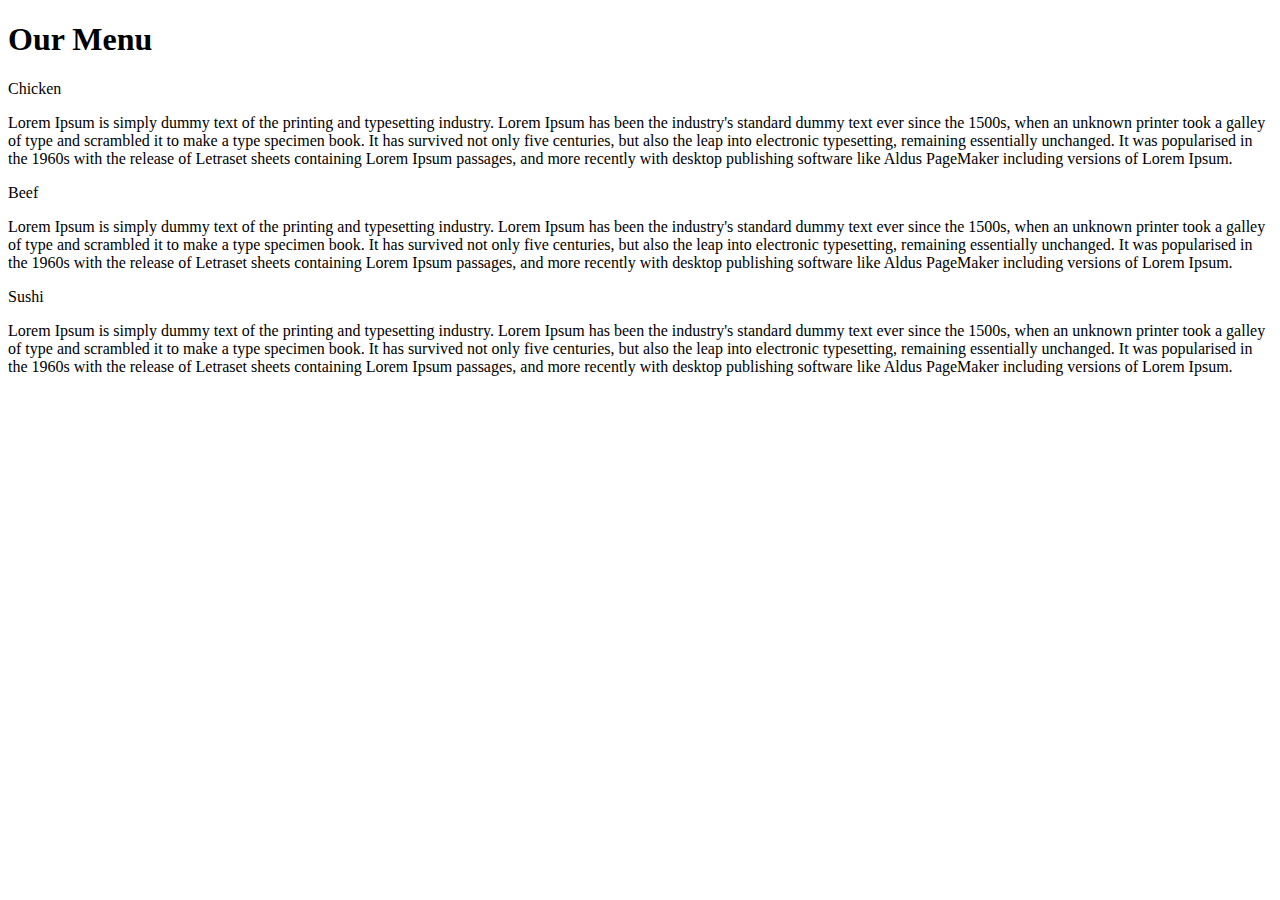
==== module2-solution/index.html @ 8df5bacc "Create index.html" ====
<!DOCTYPE html>
<html>
<head>
	<title>Our Menu</title>
	<link rel="stylesheet" type="text/css" href="css/styles.css">
	<link href="https://fonts.googleapis.com/css2?family=PT+Sans+Narrow:wght@700&display=swap" rel="stylesheet">
</head>
<body>
<h1>Our Menu</h1>
<div class="row">
	<div class="col-lg-4 col-md-6 col-sm-12">
		<section>
		<p class="title-sec" id="title1">Chicken</p>
		<p class="prag-sec">Lorem Ipsum is simply dummy text of the printing and typesetting industry. Lorem Ipsum has been the industry's standard dummy text ever since the 1500s, when an unknown printer took a galley of type and scrambled it to make a type specimen book. It has survived not only five centuries, but also the leap into electronic typesetting, remaining essentially unchanged. It was popularised in the 1960s with the release of Letraset sheets containing Lorem Ipsum passages, and more recently with desktop publishing software like Aldus PageMaker including versions of Lorem Ipsum.</p></div></section>

	<div class="col-lg-4 col-md-6 col-sm-12">
		<section>
		<p class="title-sec" id="title2">Beef</p>
		<p class="prag-sec">Lorem Ipsum is simply dummy text of the printing and typesetting industry. Lorem Ipsum has been the industry's standard dummy text ever since the 1500s, when an unknown printer took a galley of type and scrambled it to make a type specimen book. It has survived not only five centuries, but also the leap into electronic typesetting, remaining essentially unchanged. It was popularised in the 1960s with the release of Letraset sheets containing Lorem Ipsum passages, and more recently with desktop publishing software like Aldus PageMaker including versions of Lorem Ipsum.</p>
		</div>
		</section>

	<div class="col-lg-4 col-md-12 col-sm-12">
		<section>
		<p class="title-sec" id="title3">Sushi</p>
		<p class="prag-sec">Lorem Ipsum is simply dummy text of the printing and typesetting industry. Lorem Ipsum has been the industry's standard dummy text ever since the 1500s, when an unknown printer took a galley of type and scrambled it to make a type specimen book. It has survived not only five centuries, but also the leap into electronic typesetting, remaining essentially unchanged. It was popularised in the 1960s with the release of Letraset sheets containing Lorem Ipsum passages, and more recently with desktop publishing software like Aldus PageMaker including versions of Lorem Ipsum.</p>
		</div>
		</section>
</div>
</body>
</html>
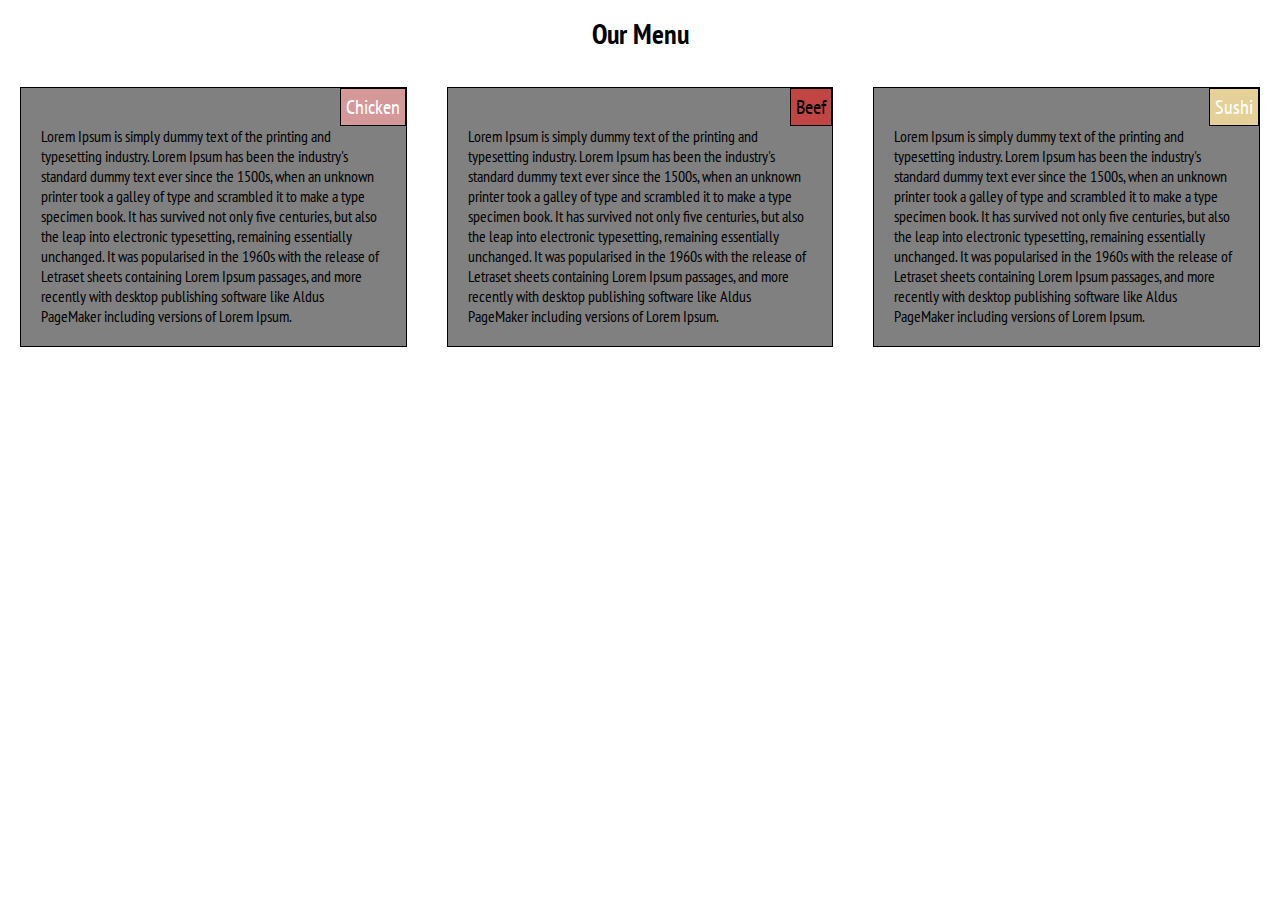
==== commit 72be149f: "Update index.html" ====
--- a/module2-solution/index.html
+++ b/module2-solution/index.html
@@ -4,6 +4,7 @@
 	<title>Our Menu</title>
 	<link rel="stylesheet" type="text/css" href="css/styles.css">
 	<link href="https://fonts.googleapis.com/css2?family=PT+Sans+Narrow:wght@700&display=swap" rel="stylesheet">
+	<meta name="viewport" content="width=device-width, initial-scale=1">
 </head>
 <body>
 <h1>Our Menu</h1>
--- a/module2-solution/css/styles.css
+++ b/module2-solution/css/styles.css
@@ -0,0 +1,190 @@
+* {
+  box-sizing: border-box;
+  margin: 0px;
+  padding: 0px;
+}
+
+body{
+  font-size: 16px;
+  font-family: 'PT Sans Narrow', sans-serif;
+}
+
+h1 {
+  text-align: center;
+  margin: 15px 0;
+  font-size: 175%;
+}
+
+.title-sec {
+  border: 1px solid black;
+  font-size: 125%;
+  background-color: #A52A2A;
+  position: relative;
+  float: right;
+  padding: 5px;
+}
+
+#title1{
+  color: white;
+  background-color: #D59898;
+}
+
+#title2{
+  color: black;
+  background-color: #C14543;
+}
+
+#title3{
+  color: white;
+  background-color: #E5D198;
+}
+
+.prag-sec{
+  clear: right;
+  padding: 0px 20px 20px 20px;
+}
+
+/* Simple Responsive Framework. */
+.row {
+  width: 100%;
+}
+
+section{
+  border: 1px solid black;
+  background-color: gray;
+}
+
+/********** Large devices only **********/
+@media (min-width: 992px) {
+  .col-lg-1, .col-lg-2, .col-lg-3, .col-lg-4, .col-lg-5, .col-lg-6, .col-lg-7, .col-lg-8, .col-lg-9, .col-lg-10, .col-lg-11, .col-lg-12 {
+    float: left;
+    position: relative;
+    padding: 20px;
+  }
+  .col-lg-1 {
+    width: 8.33%;
+  }
+  .col-lg-2 {
+    width: 16.66%;
+  }
+  .col-lg-3 {
+    width: 25%;
+  }
+  .col-lg-4 {
+    width: 33.33%;
+  }
+  .col-lg-5 {
+    width: 41.66%;
+  }
+  .col-lg-6 {
+    width: 50%;
+  }
+  .col-lg-7 {
+    width: 58.33%;
+  }
+  .col-lg-8 {
+    width: 66.66%;
+  }
+  .col-lg-9 {
+    width: 74.99%;
+  }
+  .col-lg-10 {
+    width: 83.33%;
+  }
+  .col-lg-11 {
+    width: 91.66%;
+  }
+  .col-lg-12 {
+    width: 100%;
+  }
+}
+
+/********** Medium devices only **********/
+@media (min-width: 768px) and (max-width: 991px) {
+  .col-md-1, .col-md-2, .col-md-3, .col-md-4, .col-md-5, .col-md-6, .col-md-7, .col-md-8, .col-md-9, .col-md-10, .col-md-11, .col-md-12 {
+    float: left;
+    position: relative;
+    padding: 20px;
+  }
+  .col-md-1 {
+    width: 8.33%;
+  }
+  .col-md-2 {
+    width: 16.66%;
+  }
+  .col-md-3 {
+    width: 25%;
+  }
+  .col-md-4 {
+    width: 33.33%;
+  }
+  .col-md-5 {
+    width: 41.66%;
+  }
+  .col-md-6 {
+    width: 50%;
+  }
+  .col-md-7 {
+    width: 58.33%;
+  }
+  .col-md-8 {
+    width: 66.66%;
+  }
+  .col-md-9 {
+    width: 74.99%;
+  }
+  .col-md-10 {
+    width: 83.33%;
+  }
+  .col-md-11 {
+    width: 91.66%;
+  }
+  .col-md-12 {
+    width: 100%;
+  }
+}
+
+/********** Small devices only **********/
+@media (max-width: 767px) {
+  .col-sm-1, .col-sm-2, .col-sm-3, .col-sm-4, .col-sm-5, .col-sm-6, .col-sm-7, .col-sm-8, .col-sm-9, .col-sm-10, .col-sm-11, .col-sm-12 {
+    float: left;
+    position: relative;
+    padding: 20px;
+  }
+  .col-sm-1 {
+    width: 8.33%;
+  }
+  .col-sm-2 {
+    width: 16.66%;
+  }
+  .col-sm-3 {
+    width: 25%;
+  }
+  .col-sm-4 {
+    width: 33.33%;
+  }
+  .col-sm-5 {
+    width: 41.66%;
+  }
+  .col-sm-6 {
+    width: 50%;
+  }
+  .col-sm-7 {
+    width: 58.33%;
+  }
+  .col-sm-8 {
+    width: 66.66%;
+  }
+  .col-sm-9 {
+    width: 74.99%;
+  }
+  .col-sm-10 {
+    width: 83.33%;
+  }
+  .col-sm-11 {
+    width: 91.66%;
+  }
+  .col-sm-12 {
+    width: 100%;
+  }
+}
